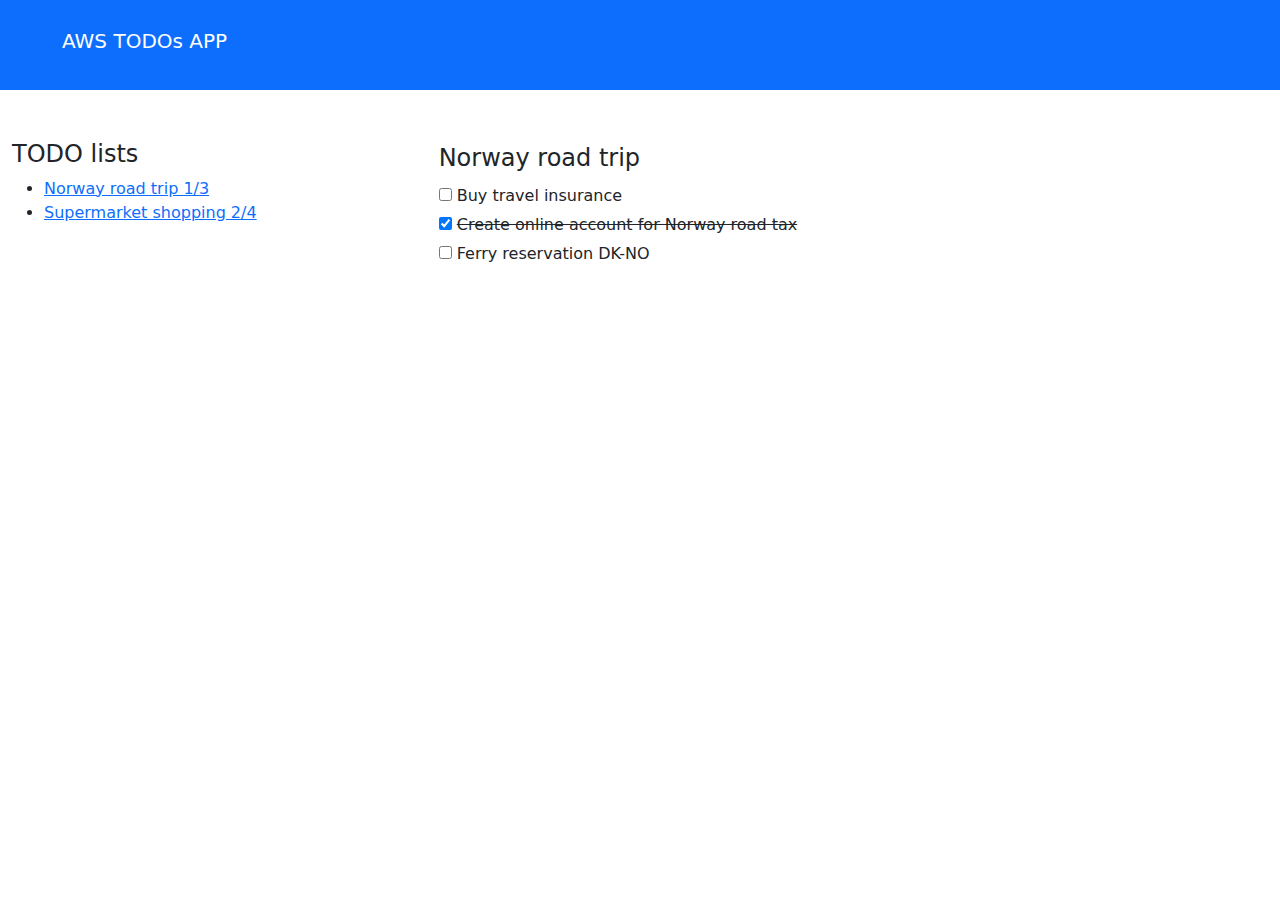
==== todos-front-js/index.html @ d5dd5e42 "added vanilla js fronted" ====
<!DOCTYPE html>
<html lang="en">
<head>
  <meta charset="UTF-8">
  <meta name="viewport" content="width=device-width, initial-scale=1.0">
  <title>TODO-S</title>
  <link href="https://cdn.jsdelivr.net/npm/bootstrap@5.3.3/dist/css/bootstrap.min.css" 
      rel="stylesheet" 
      integrity="sha384-QWTKZyjpPEjISv5WaRU9OFeRpok6YctnYmDr5pNlyT2bRjXh0JMhjY6hW+ALEwIH" 
      crossorigin="anonymous">
</head>
<body>

<header>
  <nav class="navbar navbar-expand-sm flex-sm-nowrap flex-wrap navbar-dark bg-primary">
    <div class="container-fluid mt-3 mb-3">
      <span class="navbar-brand flex-grow-2 h4" style="margin-left: 50px;">AWS TODOs APP</span>  
    </div>  
  </nav>    
</header>

<main>

<div class="container-fluid">

  <div class="row" style="margin-top: 50px;">

    <div class="col-md-4">
      <h4>TODO lists</h4>
      <div id="all-lists-container">
      </div>
    </div>

    <div class="col-md-8" id="main-container">

      <fieldset>
        
        <legend>Norway road trip</legend>
      
        <div style="margin-bottom: 5px;">
          <input type="checkbox" id="check-01" name="check-01" />
          <label for="check-01">Buy travel insurance</label>
        </div>
      
        <div style="margin-bottom: 5px;">
          <input type="checkbox" id="check-02" name="check-02" checked/>
          <label for="check-02" style="text-decoration-line: line-through;">Create online account for Norway road tax</label>
        </div>

        <div style="margin-bottom: 5px;">
          <input type="checkbox" id="check-03" name="check-03"/>
          <label for="check-03">Ferry reservation DK-NO</label>
        </div>  

      </fieldset>

    </div>

  </div>

</div>  

</main>

<script src="https://cdn.jsdelivr.net/npm/bootstrap@5.3.3/dist/js/bootstrap.bundle.min.js" 
    integrity="sha384-YvpcrYf0tY3lHB60NNkmXc5s9fDVZLESaAA55NDzOxhy9GkcIdslK1eN7N6jIeHz" 
    crossorigin="anonymous"></script>

<script src="js/util.js"></script>       

</body>
</html>
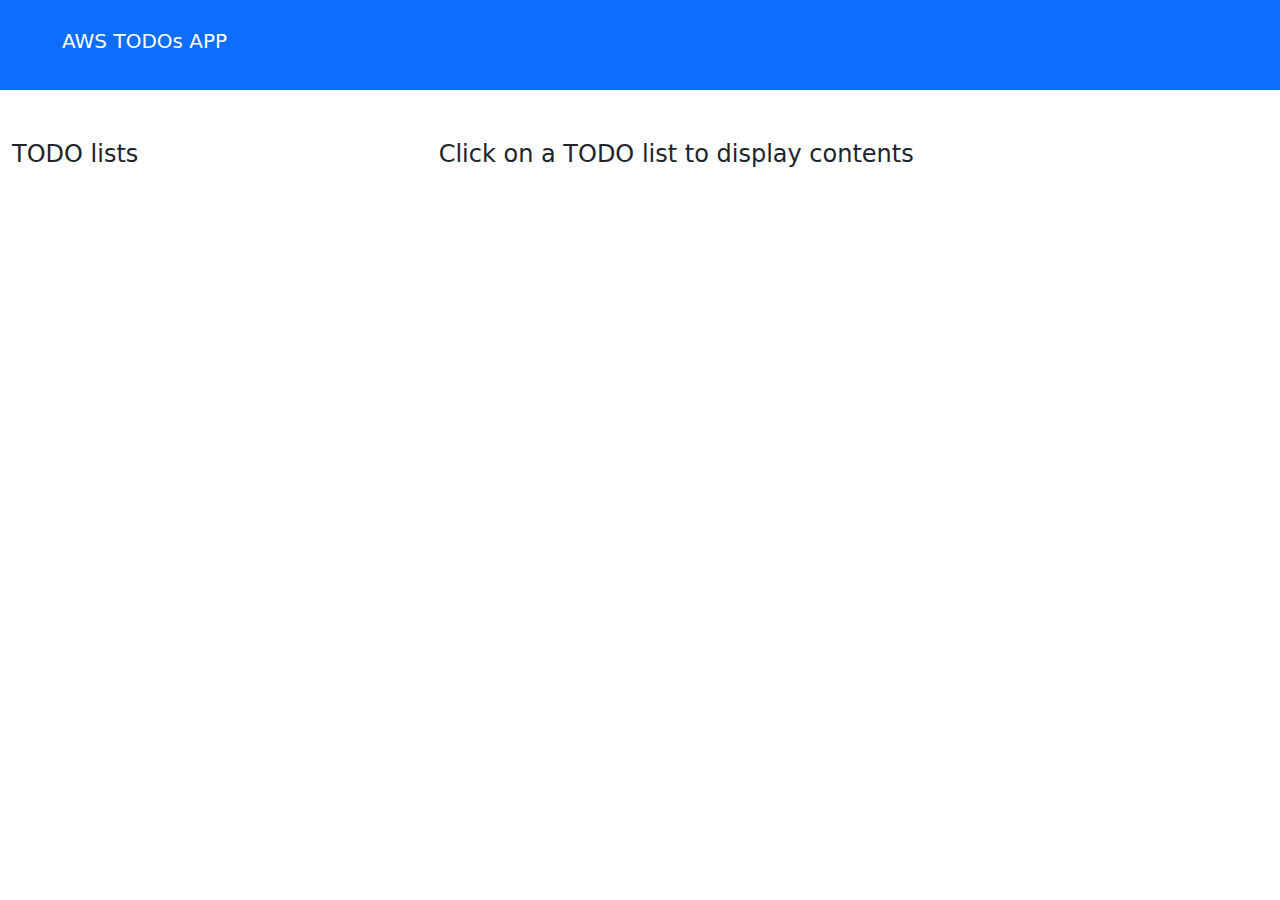
==== commit 8a97a13a: "updates to vanilla JS front-end" ====
--- a/todos-front-js/index.html
+++ b/todos-front-js/index.html
@@ -8,6 +8,7 @@
       rel="stylesheet" 
       integrity="sha384-QWTKZyjpPEjISv5WaRU9OFeRpok6YctnYmDr5pNlyT2bRjXh0JMhjY6hW+ALEwIH" 
       crossorigin="anonymous">
+  <link rel="stylesheet" type="text/css" href="css/styles.css" />    
 </head>
 <body>
 
@@ -32,28 +33,7 @@
     </div>
 
     <div class="col-md-8" id="main-container">
-
-      <fieldset>
-        
-        <legend>Norway road trip</legend>
-      
-        <div style="margin-bottom: 5px;">
-          <input type="checkbox" id="check-01" name="check-01" />
-          <label for="check-01">Buy travel insurance</label>
-        </div>
-      
-        <div style="margin-bottom: 5px;">
-          <input type="checkbox" id="check-02" name="check-02" checked/>
-          <label for="check-02" style="text-decoration-line: line-through;">Create online account for Norway road tax</label>
-        </div>
-
-        <div style="margin-bottom: 5px;">
-          <input type="checkbox" id="check-03" name="check-03"/>
-          <label for="check-03">Ferry reservation DK-NO</label>
-        </div>  
-
-      </fieldset>
-
+      <h4>Click on a TODO list to display contents</h4>
     </div>
 
   </div>
--- a/todos-front-js/css/styles.css
+++ b/todos-front-js/css/styles.css
@@ -0,0 +1,11 @@
+.item-div {
+  margin-bottom: 5px;
+}
+
+.item-text {
+  margin-left: 5px;
+}
+
+.item-line-through {
+  text-decoration-line: line-through;
+}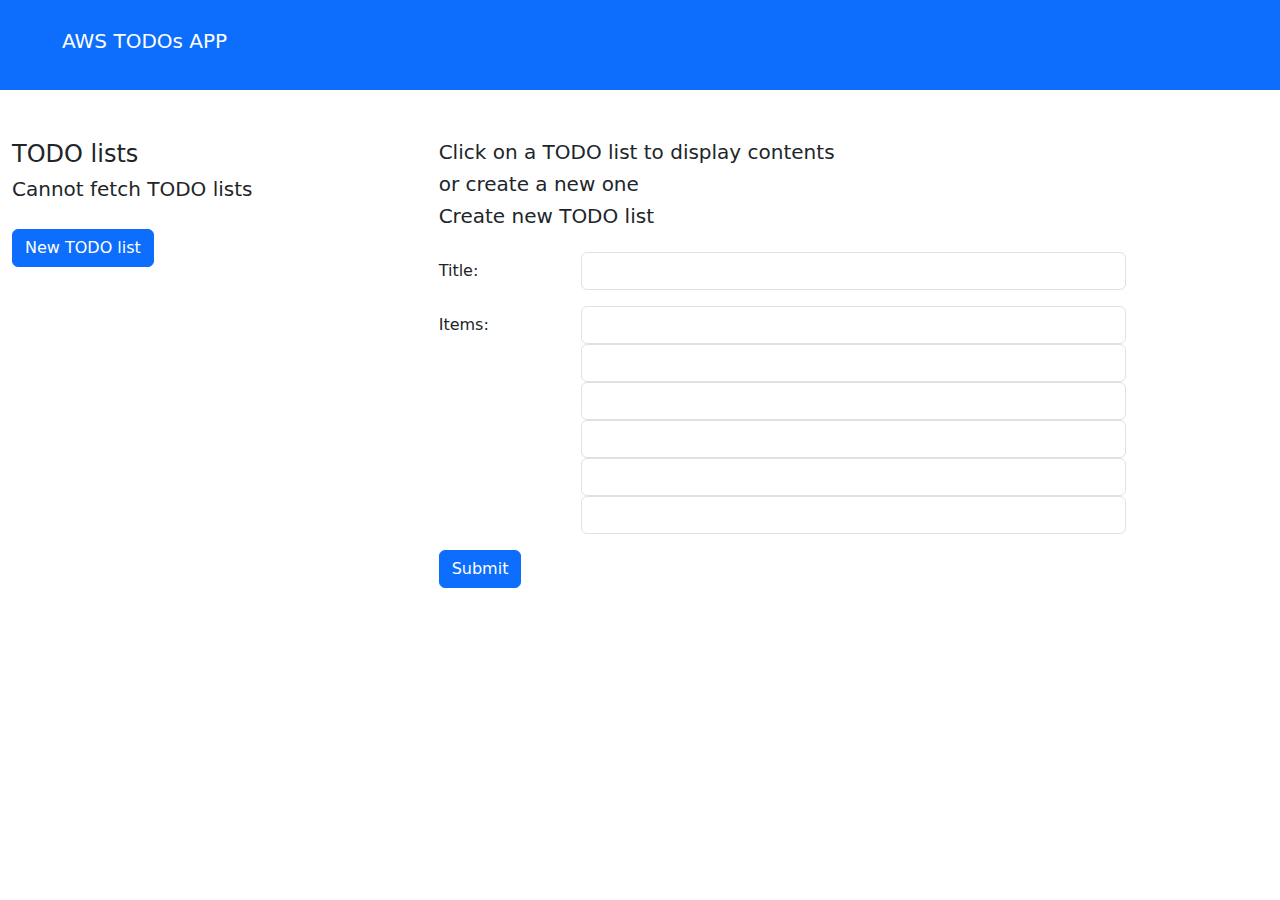
==== commit 0b1e80ce: "UI and AWS lambda updates" ====
--- a/todos-front-js/index.html
+++ b/todos-front-js/index.html
@@ -30,10 +30,48 @@
       <h4>TODO lists</h4>
       <div id="all-lists-container">
       </div>
+      <div>
+        <button id="btn-new-list" type="button" class="btn btn-primary btn-new-list">New TODO list</button>
+      </div>
     </div>
 
     <div class="col-md-8" id="main-container">
-      <h4>Click on a TODO list to display contents</h4>
+      <h5>Click on a TODO list to display contents</h5>
+      <h5>or create a new one</h5>
+      
+      
+      <form>
+        
+        <div class="row mb-3">
+          <h5>Create new TODO list</h5>
+        </div>  
+
+        <div class="row mb-3">
+          <label class="col-sm-2 col-form-label">Title:</label>
+          <div class="col-sm-8">
+            <input type="text" class="form-control">
+          </div>
+        </div>
+        <div class="row mb-3">
+          <label class="col-sm-2 col-form-label">Items:</label>
+          <div class="col-sm-8">
+            <input type="text" class="form-control">
+            <input type="text" class="form-control">
+            <input type="text" class="form-control">
+            <input type="text" class="form-control">
+            <input type="text" class="form-control">
+            <input type="text" class="form-control">
+          </div>
+        </div>
+        <div class="row mb-3">
+          <div>
+            <button id="btn-add-list" type="button" class="btn btn-primary">Submit</button>
+          </div>  
+        </div>
+          
+
+      </form>
+
     </div>
 
   </div>
@@ -46,7 +84,8 @@
     integrity="sha384-YvpcrYf0tY3lHB60NNkmXc5s9fDVZLESaAA55NDzOxhy9GkcIdslK1eN7N6jIeHz" 
     crossorigin="anonymous"></script>
 
-<script src="js/util.js"></script>       
+<script type="module" src="js/todos-main.js"></script>
+
 
 </body>
 </html>
--- a/todos-front-js/css/styles.css
+++ b/todos-front-js/css/styles.css
@@ -8,4 +8,12 @@
 
 .item-line-through {
   text-decoration-line: line-through;
+}
+
+.btn-new-list {
+  margin-top: 20px;  
+}
+
+.item-input {
+  margin-top: 10px;
 }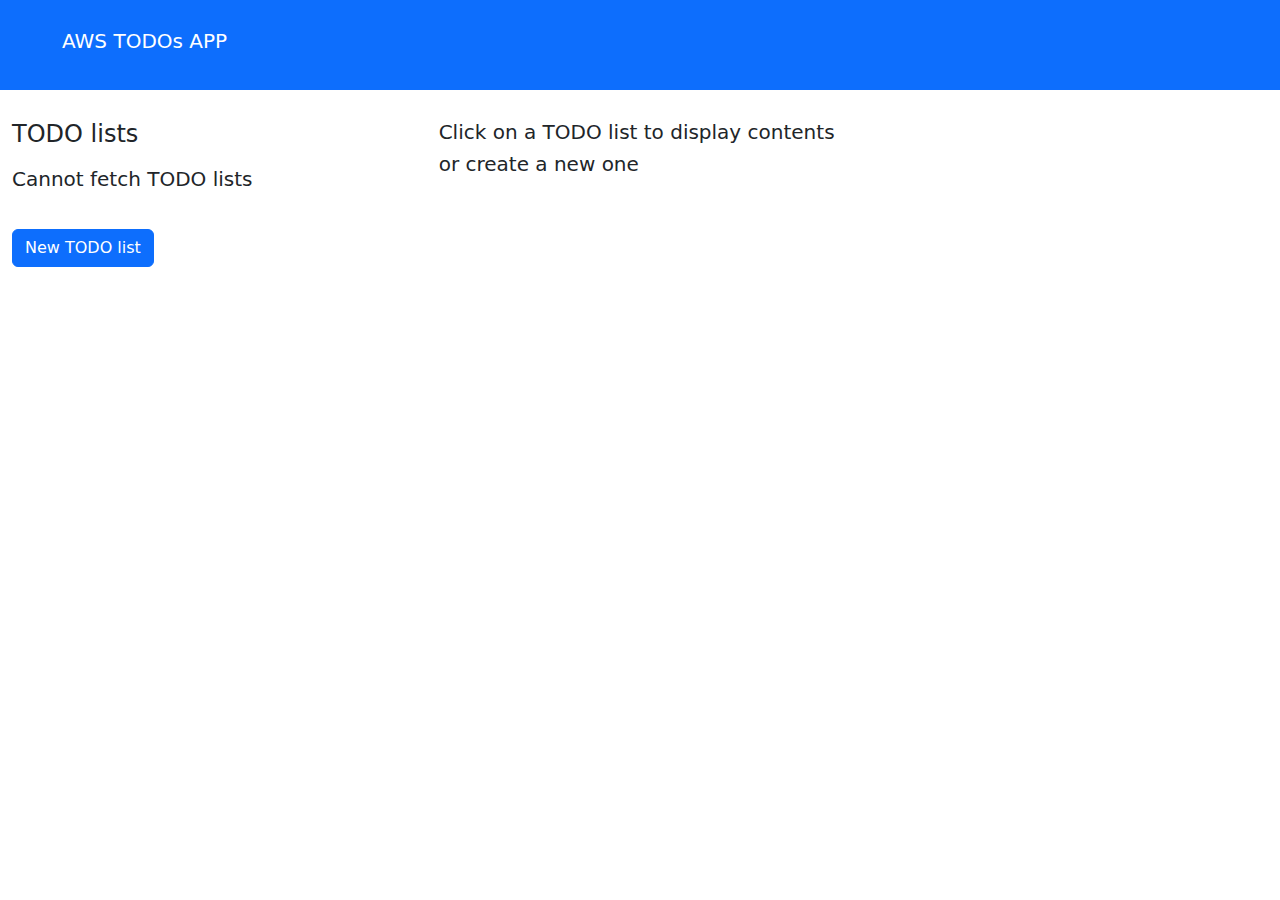
==== commit abdda6d0: "updates and refactor of vanilla frontend" ====
--- a/todos-front-js/index.html
+++ b/todos-front-js/index.html
@@ -4,11 +4,15 @@
   <meta charset="UTF-8">
   <meta name="viewport" content="width=device-width, initial-scale=1.0">
   <title>TODO-S</title>
+  
   <link href="https://cdn.jsdelivr.net/npm/bootstrap@5.3.3/dist/css/bootstrap.min.css" 
       rel="stylesheet" 
       integrity="sha384-QWTKZyjpPEjISv5WaRU9OFeRpok6YctnYmDr5pNlyT2bRjXh0JMhjY6hW+ALEwIH" 
       crossorigin="anonymous">
+  <link href="https://cdnjs.cloudflare.com/ajax/libs/font-awesome/6.5.1/css/all.min.css" 
+      rel="stylesheet"> 
   <link rel="stylesheet" type="text/css" href="css/styles.css" />    
+
 </head>
 <body>
 
@@ -22,57 +26,13 @@
 
 <main>
 
-<div class="container-fluid">
+<div class="container-fluid" style="margin-top: 30px;">
 
-  <div class="row" style="margin-top: 50px;">
+  <div class="row">
 
-    <div class="col-md-4">
-      <h4>TODO lists</h4>
-      <div id="all-lists-container">
-      </div>
-      <div>
-        <button id="btn-new-list" type="button" class="btn btn-primary btn-new-list">New TODO list</button>
-      </div>
-    </div>
-
-    <div class="col-md-8" id="main-container">
-      <h5>Click on a TODO list to display contents</h5>
-      <h5>or create a new one</h5>
-      
-      
-      <form>
-        
-        <div class="row mb-3">
-          <h5>Create new TODO list</h5>
-        </div>  
-
-        <div class="row mb-3">
-          <label class="col-sm-2 col-form-label">Title:</label>
-          <div class="col-sm-8">
-            <input type="text" class="form-control">
-          </div>
-        </div>
-        <div class="row mb-3">
-          <label class="col-sm-2 col-form-label">Items:</label>
-          <div class="col-sm-8">
-            <input type="text" class="form-control">
-            <input type="text" class="form-control">
-            <input type="text" class="form-control">
-            <input type="text" class="form-control">
-            <input type="text" class="form-control">
-            <input type="text" class="form-control">
-          </div>
-        </div>
-        <div class="row mb-3">
-          <div>
-            <button id="btn-add-list" type="button" class="btn btn-primary">Submit</button>
-          </div>  
-        </div>
-          
-
-      </form>
-
-    </div>
+    <div class="col-md-4 col-sm-12" id="all-lists-container"></div>
+    
+    <div class="col-md-8 col-sm-12" id="main-container"></div>
 
   </div>
 
@@ -86,7 +46,6 @@
 
 <script type="module" src="js/todos-main.js"></script>
 
-
 </body>
 </html>
 
--- a/todos-front-js/css/styles.css
+++ b/todos-front-js/css/styles.css
@@ -6,14 +6,30 @@
   margin-left: 5px;
 }
 
+.todo-list-display {
+  margin-left: 10px;  
+}
+
 .item-line-through {
   text-decoration-line: line-through;
 }
 
-.btn-new-list {
-  margin-top: 20px;  
+.item-input {
+  margin-top: 10px;
 }
 
-.item-input {
-  margin-top: 10px;
+.item-del-icon {
+  color: red;
+}
+
+.list-del-icon {
+  color: red;
+}
+
+.div-all-header {
+  margin-bottom: 10px;
+}
+
+.div-new-list-btn {
+  margin-top: 30px;
 }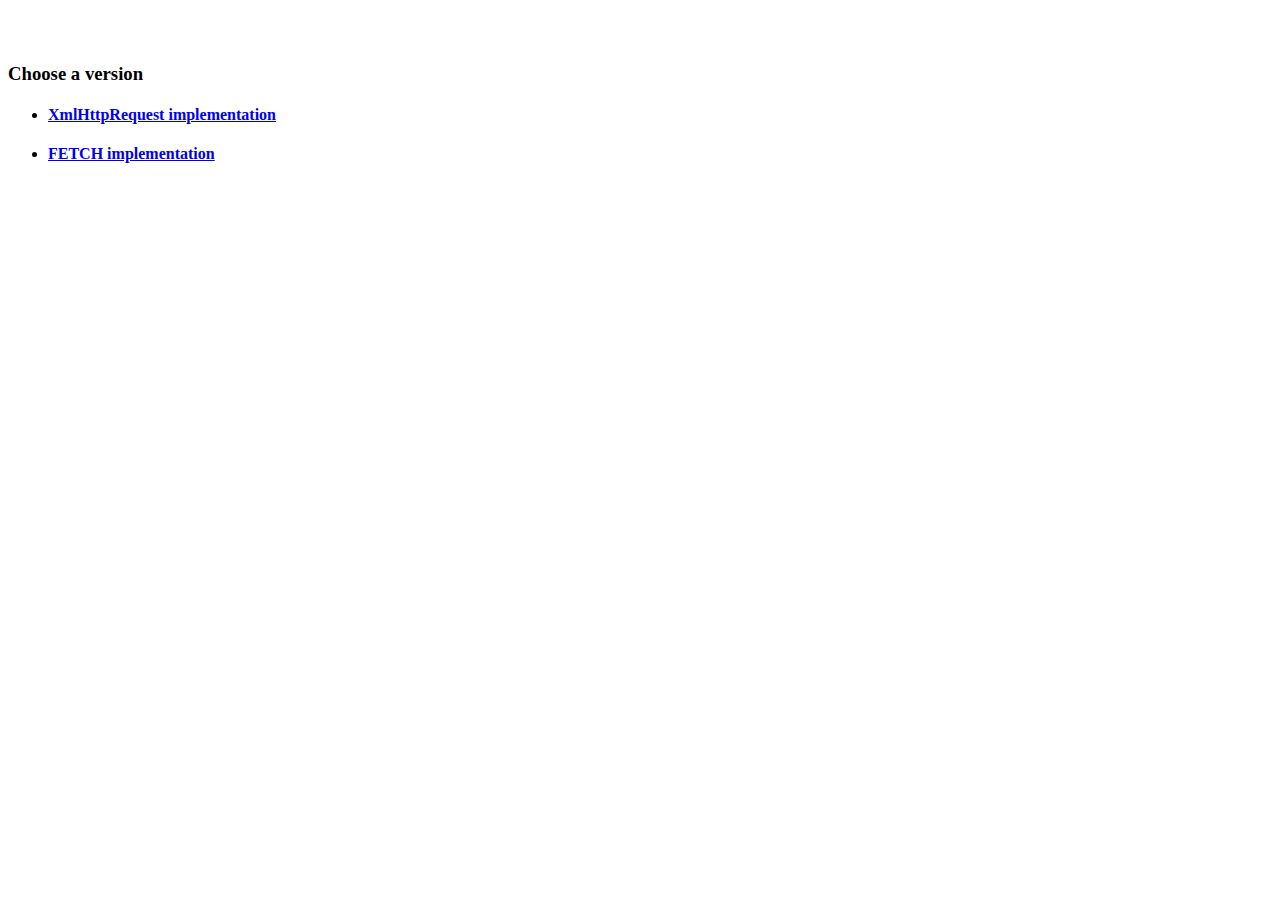
==== commit bad0e5ad: "vanilla js updates" ====
--- a/todos-front-js/index.html
+++ b/todos-front-js/index.html
@@ -4,49 +4,20 @@
   <meta charset="UTF-8">
   <meta name="viewport" content="width=device-width, initial-scale=1.0">
   <title>TODO-S</title>
-  
-  <link href="https://cdn.jsdelivr.net/npm/bootstrap@5.3.3/dist/css/bootstrap.min.css" 
-      rel="stylesheet" 
-      integrity="sha384-QWTKZyjpPEjISv5WaRU9OFeRpok6YctnYmDr5pNlyT2bRjXh0JMhjY6hW+ALEwIH" 
-      crossorigin="anonymous">
-  <link href="https://cdnjs.cloudflare.com/ajax/libs/font-awesome/6.5.1/css/all.min.css" 
-      rel="stylesheet"> 
-  <link rel="stylesheet" type="text/css" href="css/styles.css" />    
-
 </head>
 <body>
 
-<header>
-  <nav class="navbar navbar-expand-sm flex-sm-nowrap flex-wrap navbar-dark bg-primary">
-    <div class="container-fluid mt-3 mb-3">
-      <span class="navbar-brand flex-grow-2 h4" style="margin-left: 50px;">AWS TODOs APP</span>  
-    </div>  
-  </nav>    
-</header>
+  <br><br>
+  <h3>Choose a version</h3>
+  <ul>
+    <li><a href="xhr-impl/index.html">
+      <h4>XmlHttpRequest implementation</h4>
+    </a></li>
+    <li style="margin-top: 5px"><a href="fetch-impl/index.html">
+      <h4>FETCH implementation<h4>
+    </a></li>
+  </ul>
 
-<main>
-
-<div class="container-fluid" style="margin-top: 30px;">
-
-  <div class="row">
-
-    <div class="col-md-4 col-sm-12" id="all-lists-container"></div>
-    
-    <div class="col-md-8 col-sm-12" id="main-container"></div>
-
-  </div>
-
-</div>  
-
-</main>
-
-<script src="https://cdn.jsdelivr.net/npm/bootstrap@5.3.3/dist/js/bootstrap.bundle.min.js" 
-    integrity="sha384-YvpcrYf0tY3lHB60NNkmXc5s9fDVZLESaAA55NDzOxhy9GkcIdslK1eN7N6jIeHz" 
-    crossorigin="anonymous"></script>
-
-<script type="module" src="js/todos-main.js"></script>
 
 </body>
-</html>
-
-
+</html> 